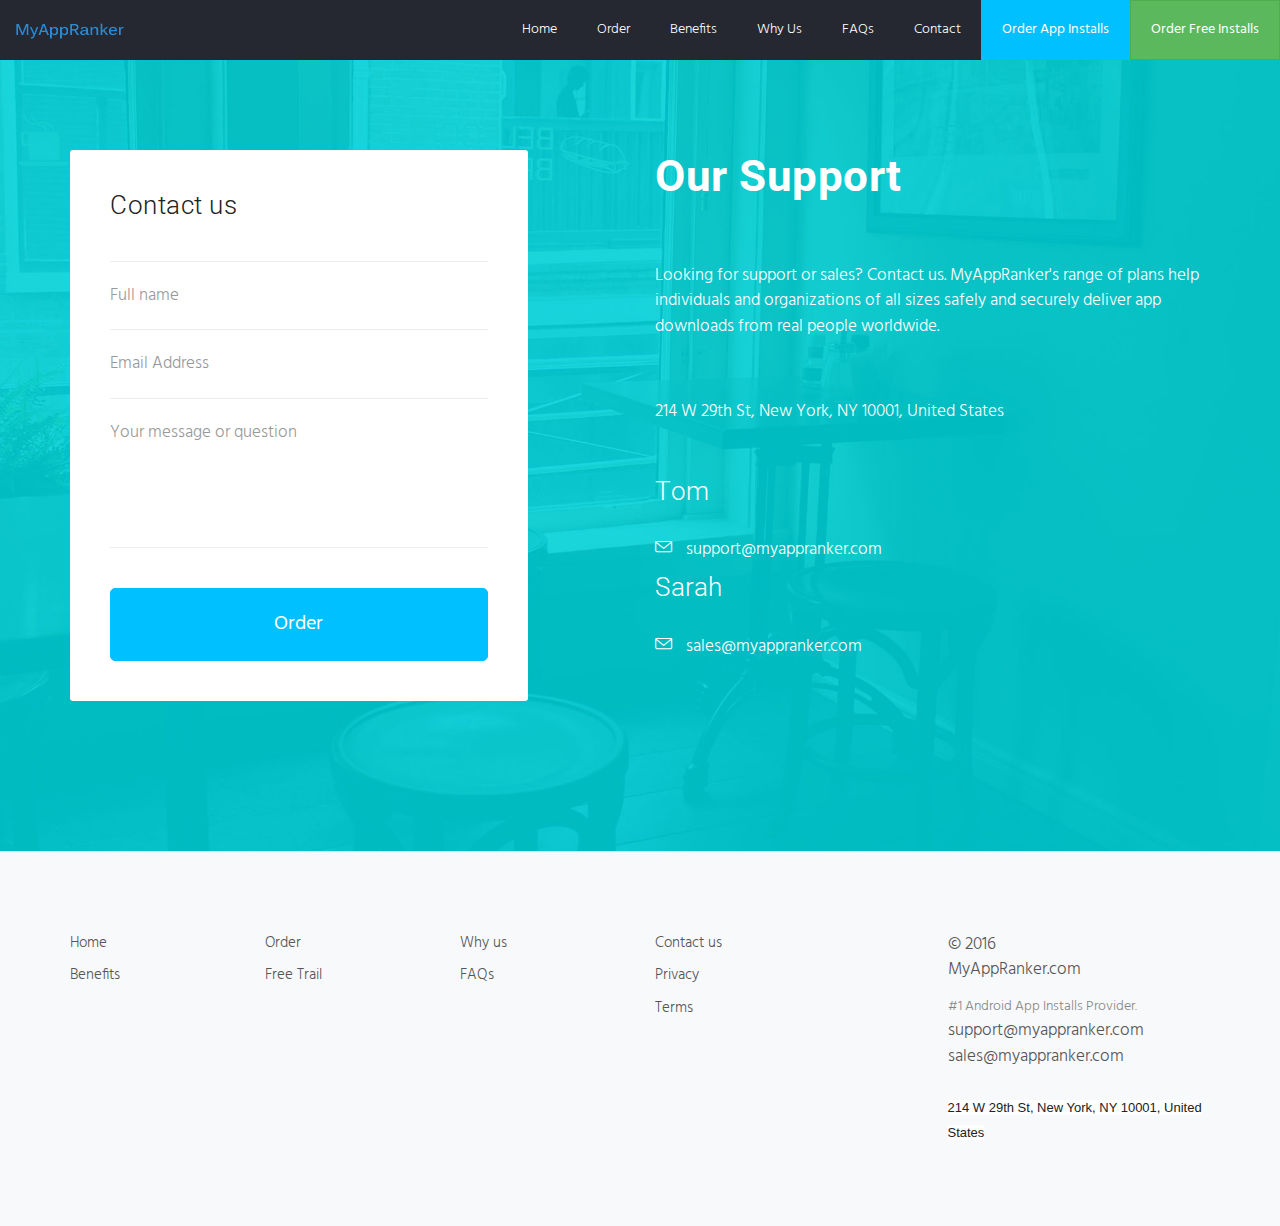
==== contact.html @ 6294f287 "added faq contact and order pages" ====
<!DOCTYPE html>
<html>
<head>
    <meta charset="utf-8">
    <meta name="viewport" content="width=device-width, initial-scale=1.0">
    <title>MyAppRanker.com - Android App promotion packages - Buy App Installs &Aacute; Download Packages</title>

    <!--pageMeta-->

    <!-- Loading Bootstrap -->
    <link href="css/bootstrap.css" rel="stylesheet">

    <!-- Loading Elements Styles -->
    <link href="css/style.css" rel="stylesheet">

    <!-- Loading Magnific-Popup Styles -->
    <link href="css/magnific-popup.css" rel="stylesheet">

    <!-- Loading Font Styles -->
    <link href="css/iconfont-style.css" rel="stylesheet">

    <!-- Favicons -->
    <link rel="icon" href="images/favicons/favicon.png">
    <link rel="apple-touch-icon" href="images/favicons/apple-touch-icon.png">
    <link rel="apple-touch-icon" sizes="72x72" href="images/favicons/apple-touch-icon-72x72.png">
    <link rel="apple-touch-icon" sizes="114x114" href="images/favicons/apple-touch-icon-114x114.png">

    <!-- HTML5 shim, for IE6-8 support of HTML5 elements. All other JS at the end of file. -->
    <!--[if lt IE 9]>
    <script src="scripts/html5shiv.js"></script>
    <script src="scripts/respond.min.js"></script>
    <![endif]-->

    <!--headerIncludes-->

    <script src="//load.sumome.com/" data-sumo-site-id="9a9c59e6715606b55d7b270d5c89046cc5492e8800407c61f1c1ae0879390b8b" async="async"></script>
</head>
<body data-spy="scroll" data-target=".navMenuCollapse">
<div id="wrap">

    <!-- NAVIGATION LOGIN -->
    <nav class="navbar bg-color1 dark-bg navbar-fixed-top">
        <div class="container-fluid"> <a class="navbar-brand goto" href="#intro-2"><img src="./images/logo.png" height="25" alt="Your logo"></a>
            <button class="round-toggle navbar-toggle menu-collapse-btn collapsed" data-toggle="collapse" data-target=".navMenuCollapse"> <span class="icon-bar"></span> <span class="icon-bar"></span> <span class="icon-bar"></span> </button>
            <div class="collapse navbar-collapse navMenuCollapse">
                <div class="login-panel"><a class="btn btn-primary" href="#order">Order App Installs</a><a class="btn btn-success" href="javascript:void( window.open( 'https://form.jotform.me/62261305964455', 'blank', 'scrollbars=yes, toolbar=no, width=700, height=500' ) )">Order Free Installs</a></div>
                <ul class="nav">
                    <li><a href="http://myappranker.com/#home">Home</a></li>
                    <li><a href="http://myappranker.com/order.html">Order</a></li>
                    <li><a href="http://myappranker.com/#benefits">Benefits</a></li>
                    <li><a href="http://myappranker.com/#whyus">Why Us</a></li>
                    <li><a href="http://myappranker.com/faq.html">FAQs</a></li>
                    <li><a href="http://myappranker.com/contact.html">Contact</a></li>

                </ul>
            </div>
        </div>
    </nav>

    <!-- CONTENT CENTER BLOCK -->

    <!-- CONTACT HALF TEAM BLOCK -->
    <section id="contact" class="bg-color2 cover-bg" style="background-image:url(images/bg28.jpg)">
        <div class="container">
            <div class="row">
                <div class="col-md-5">
                    <div class="form-container">
                        <h3 class="title">Contact us</h3>
                        <form action="scripts/contact.php" role="form" id="contact_form" novalidate>
                            <div class="form-group">
                                <input type="text" class="form-control" id="contact_name" placeholder="Full name" name="name">
                            </div>
                            <div class="form-group">
                                <input type="email" class="form-control" id="contact_email" placeholder="Email Address" name="email">
                            </div>
                            <div class="form-group">
                                <textarea class="form-control" rows="4" placeholder="Your message or question" id="contact_message" name="message"></textarea>
                            </div>
                            <button type="submit" id="contact_submit" data-loading-text="•••" class="btn btn-lg btn-block btn-primary">Order</button>
                        </form>
                    </div>
                </div>
                <div class="col-md-6 col-md-offset-1 dark-bg">
                    <h2 class="title"><strong>Our Support</strong></h2>
                    <p class="sep-bottom editContent">Looking for support or
                        sales? Contact us. MyAppRanker's range of plans help
                        individuals and organizations of all sizes safely and
                        securely deliver app downloads from real people
                        worldwide.</p>
						 <span class="editContent">
					  214 W 29th St, New York, NY 10001, United States</span> <br>
                    <br> <br>
                    <!-- <div class="row sep-half-bottom">
                        <div class="col-sm-3">
                            <img src="images/photo-team-1.jpg" class="screen" alt="Team 3">
                        </div>
                        <div class="col-sm-9 editContent"> -->
                    <h3 class="title">Tom</h3>
                    <p><i class="icon icon-envelope"></i> support@myappranker.com</p>
                    <!-- </div>
                </div>
                <div class="row">
                    <div class="col-sm-3" style="left: 0px; top: 0px">
                        <img src="images/photo-team-2.jpg" class="screen" alt="Team 3"><br> &nbsp;</div> -->
                    <!-- <div class="col-sm-9 editContent"> -->
                    <h3 class="title">Sarah</h3>
                    <p><i class="icon icon-envelope"></i>
                        sales@myappranker.com</p>
                    <!-- </div> -->
                    <!-- </div> -->
                </div>
            </div>
        </div>
    </section>
    <!-- FOOTER LIST 2 -->
    <footer id="footer-list-2" class="bg-color3">
        <div class="container">
            <div class="row">
                <div class="col-md-8">
                    <div class="row">
                        <div class="col-md-3">
                            <ul class="links-list">
                                <li><a href="http://myappranker.com/#home">Home</a></li>
                                <li><a href="http://myappranker.com/#benefits">Benefits</a></li>

                            </ul>
                        </div>
                        <div class="col-md-3">
                            <ul class="links-list">
                                <li><a href="http://myappranker.com/order.html">Order</a></li>
                                <li><a href="javascript:void( window.open( 'https://form.jotform.me/62261305964455', 'blank', 'scrollbars=yes, toolbar=no, width=700, height=500' ) ) " target="_blank">Free Trail</a></li>
                            </ul>
                        </div>
                        <div class="col-md-3">
                            <ul class="links-list">

                                <li><a href="http://myappranker.com/#why">Why us</a></li>
                                <li><a href="http://myappranker.com/faq.html">FAQs</a></li>

                            </ul>
                        </div>
                        <div class="col-md-3">
                            <ul class="links-list">
                                <li><a href="http://myappranker.com/contact.html">Contact us</a></li>
                                <li><a href="http://www.myappranker.com/privacy.html">Privacy</a></li>
                                <li><a href="http://www.myappranker.com/terms.html">Terms</a></li>                               </ul>
                        </div>
                    </div>
                </div>
                <div class="col-md-3 col-md-offset-1 ">
                    <p class="editContent sep-half-bottom">&copy; 2016<br>MyAppRanker<a href="http://myappranker.com/" target="_blank">.com</a></p>
                    <small class="desc-text">#1 Android App Installs Provider.</small>
                    <br>s<a href="mailto:Support@myappranker.com">upport@myappranker.com</a><br>
                    <a href="mailto:sales@myappranker.com">sales@myappranker.com</a><br>
                    <br>
					  <span style="color: rgb(34, 34, 34); font-family: arial, sans-serif; font-size: 13px; font-style: normal; font-variant: normal; font-weight: normal; letter-spacing: normal; line-height: 16.12px; orphans: auto; text-align: left; text-indent: 0px; text-transform: none; white-space: normal; widows: 1; word-spacing: 0px; -webkit-text-stroke-width: 0px; display: inline !important; float: none; background-color: rgb(255, 255, 255);">
					  214 W 29th St, New York, NY 10001, United States</span></div>
            </div>
        </div>
    </footer>

    <!-- MODALS BEGIN-->
    <div class="modal fade" id="modalMessage" tabindex="-1" role="dialog" aria-hidden="true">
        <div class="modal-dialog">
            <div class="modal-content">
                <button type="button" class="close" data-dismiss="modal" aria-hidden="true">Ã—</button>
                <h3 class="modal-title">&nbsp;</h3>
            </div>
        </div>
    </div>
    <!-- MODALS END-->

    <!-- JavaScript -->
    <script src="scripts/jquery-1.11.2.min.js"></script>
    <script src="scripts/bootstrap.min.js"></script>
    <script src="scripts/jquery.validate.min.js"></script>
    <script src="scripts/smoothscroll.js"></script>
    <script src="scripts/jquery.smooth-scroll.min.js"></script>
    <script src="scripts/placeholders.jquery.min.js"></script>
    <script src="scripts/jquery.magnific-popup.min.js"></script>
    <script src="scripts/jquery.counterup.min.js"></script>
    <script src="scripts/waypoints.min.js"></script>
    <script src="scripts/video.js"></script>
    <script src="scripts/bigvideo.js"></script>
    <script src="scripts/custom.js"></script>

    <script>
        (function(i,s,o,g,r,a,m){i['GoogleAnalyticsObject']=r;i[r]=i[r]||function(){
                    (i[r].q=i[r].q||[]).push(arguments)},i[r].l=1*new Date();a=s.createElement(o),
                m=s.getElementsByTagName(o)[0];a.async=1;a.src=g;m.parentNode.insertBefore(a,m)
        })(window,document,'script','https://www.google-analytics.com/analytics.js','ga');

        ga('create', 'UA-82380058-1', 'auto');
        ga('send', 'pageview');

    </script>

</body>
</html>
---- css/style.css ----
@import url(http://fonts.googleapis.com/css?family=Hind:600,300);
@import url(http://fonts.googleapis.com/css?family=Roboto:500,100,300);

/*----------------------------------------------------------------------------------------
						FONT (OPEN SANS) IMPORT FROM GOOGLE FONTS 
-----------------------------------------------------------------------------------------*/
/*----------------------------------------------------------------------------------------
						COMMON STYLES
-----------------------------------------------------------------------------------------*/

body {
	font-family: 'Hind', sans-serif;
	font-size: 17px;
	font-weight: lighter;
	line-height: 1.5;
	color: #555;
	background: #fff;
}

#wrap {
	overflow: hidden;
}

section,
header {
	padding-top: 150px;
	padding-bottom: 150px;
	position: relative;
	overflow: hidden;
	z-index: 1;
	border-bottom: 1px solid #e8e8e8;
}

section.dark-bg,
header.dark-bg,
.no-sep{
	border-bottom: none;
}

.container,
.container-fluid {
	position: relative;
	z-index: 1;
}

a,
a:hover,
a:focus {
	color: inherit;
	text-decoration: none;
	outline: 0;
	-webkit-transition: all 0.25s ease-out;
	-moz-transition: all 0.25s ease-out;
	-ms-transition: all 0.25s ease-out;
	-o-transition: all 0.25s ease-out;
	transition: all 0.25s ease-out;
}

h1,
h2,
h3,
h4,
h5 {
	color: #222;
	line-height: 1.2;
	font-family: 'Roboto', sans-serif;
	font-weight: 100;
	letter-spacing: 0.5px;
}

h1 {
	font-size: 60px;
}

h2 {
	font-size: 44px;
	margin: 0 0 30px 0;
}

h3 {
	font-size: 26px;
	font-weight: 300;
}

h4 {
	font-size: 20px;
	font-weight: 300;
	margin: 10px 0 20px 0;
}

h5 {
	color: #00c0ff;
	font-size: 18px;
	font-weight: lighter;
	margin: 10px 0 20px 0;
}

.dark-bg h1,
.dark-bg h2,
.dark-bg h3,
.dark-bg h4 {
	color: #fff;
}

.dark-bg {
	color: #fff;
}

ul {
	margin: 0;
	padding: 0px;
	list-style: none;
}

blockquote {
	padding: 40px;
	display: block;
	position: relative;
	overflow: hidden;
	text-align: left;
	border-radius: 15px;
	border: 1px solid #e8e8e8;
}

blockquote small {
	text-align: inherit;
	padding: 30px 0 0 0;
	color: #aaa;
}

code {
	padding: 20px 20px 20px 80px;
	display: block;
	position: relative;
	text-align: left;
	border-radius: 15px;
	border: 1px solid #e8e8e8;
	color: #03C;
	background: none;
	overflow: auto;
}

code:before {
	content: '</>';
	font-size: 16px;
	font-weight: bold;
	padding-top: 20px;
	display: block;
	position: absolute;
	width: 60px;
	left: 0px;
	top: 0;
	bottom: 0;
	text-align: center;
	color: #ccc;
	background: #f8f8f8;
}

hr {
	margin-top: 40px;
	margin-bottom: 40px;
}

.table > thead > tr > th,
.table > tbody > tr > th,
.table > tfoot > tr > th,
.table > thead > tr > td,
.table > tbody > tr > td,
.table > tfoot > tr > td {
	padding: 20px;
	border-top: 1px solid rgba(0,0,0,0.05);
}

.dark-bg .table > thead > tr > th,
.dark-bg .table > tbody > tr > th,
.dark-bg .table > tfoot > tr > th,
.dark-bg .table > thead > tr > td,
.dark-bg .table > tbody > tr > td,
.dark-bg .table > tfoot > tr > td {
	padding: 20px;
	border-top: 1px solid rgba(255,255,255,0.1);
}

.table-hover > tbody > tr:hover {
	background-color: rgba(0,0,0,0.025);
}

.dark-bg .table-hover > tbody > tr:hover {
	background-color: rgba(0,0,0,0.2);
}

::selection {
	background: #00c0ff;
	color: #fff;
}
::-moz-selection {
 background: #00c0ff;
 color: #fff;
}

.zero-bottom {
	padding-bottom: 0;
}

.desc-text {
	opacity: 0.7;
}

.sep-bottom {
	margin-bottom: 60px;
}

.double-padding {
	padding-top: 250px;
	padding-bottom: 250px;
}
@media (max-width: 992px) {

body {
	text-align: center;
}

section,
 header,
 .double-padding {
	padding-top: 80px;
	padding-bottom: 80px;
}

.text-left,
 .text-right {
	text-align: center;
}

h1 {
	font-size: 40px;
}

h2 {
	font-size: 30px;
}

h3 {
	font-size: 24px;
}

h4 {
	font-size: 18px;
}

.row [class^=col-] {
	padding-bottom: 40px;
}

.row.no-dev [class^=col-],
 .row [class^=col-sm-] {
	padding-bottom: 0px;
}

.row [class^=col-]:last-child {
	padding-bottom: 0;
}
}
@media (max-width: 767px) {

.row [class^=col-sm-] {
	padding-bottom: 40px;
}
}

/*----------------------------------------------------------------------------------------
						FORM STYLES
-----------------------------------------------------------------------------------------*/

.form-group {
	margin: 0;
}

.form-control {
	padding: 20px 25px;
	line-height: 1.6;
	font-size: inherit;
	height: auto;
}

.form-group .btn {
	border-radius: 0;
	font-size: inherit;
	padding: 20px;
}

.form-group input,
.input-group input,
.form-group textarea,
button {
	color: #222;
	box-shadow: none;
	-webkit-box-shadow: none;
	-webkit-appearance: none;
	border: 0;
	border-radius: 0;
}

.input-group input:focus,
.form-group input:focus,
.form-group textarea:focus,
.input-group button:focus {
	box-shadow: none;
	transition: none;
	border: 0;
	outline: 0;
}

.placeholdersjs {
	color: #aaa !important;
}

/*----------------------------------------------------------------------------------------
						CONTACT FORM STYLE
----------------------------------------------------------------------------------------*/

.form-container {
	background: #fff;
	padding: 40px;
	border-radius: 3px;
}

.dark-bg .form-container {
	background: #252830;
}

.form-container form {
	margin: 0 0 40px 0;
}

.form-container .title,
.form-container p,
.form-container small {
	margin: 0 0 40px 0;
}

.form-container *:last-child {
	margin-bottom: 0;
}

#contact_form {
	border-top: 1px solid rgba(0, 0, 0, 0.07);
}

#modalContact .modal-title {
	margin: 0 0 40px 0;
}

#contact_form .form-group {
	margin: 0;
}

#contact_form .form-control {
	border-bottom: 1px solid rgba(0, 0, 0, 0.07);
	padding-left: 0;
	width: 100%;
	background: none;
	color: inherit;
}

textarea.form-control {
	resize: none;
}

#contact_form button {
	margin-top: 40px;
}

#contact_form label {
	display: block;
	font-size: 14px;
	font-weight: normal;
	position: relative;
	margin: 0;
}

#contact_form label.error {
	background: #e44646;
	color: #fff;
	padding: 5px 10px;
}

#contact_form label.valid {
	display: none !important;
}

.dark-bg #contact_form,
.dark-bg #contact_form .form-control {
	border-color: rgba(255, 255, 255, 0.2);
}

.data-list li {
	padding-left: 45px;
	padding-bottom: 30px;
	position: relative;
}

.data-list .icon {
	position: absolute;
	top: 0;
	left: 0;
	font-size: 130%;
	opacity: 0.4;
}
@media (max-width: 992px) {

.data-list li {
	padding-left: 0;
}

.data-list .icon {
	position: relative;
	display: block;
	top: auto;
	left: auto;
	padding-bottom: 10px;
	margin: 0;
}
}

/*----------------------------------------------------------------------------------------
						BUTTONS STYLES
-----------------------------------------------------------------------------------------*/

.btn:focus,
.btn:active:focus,
.btn.active:focus {
	outline: 0px auto -webkit-focus-ring-color;
}

.input-group-btn:last-child > .btn,
.input-group-btn:last-child > .btn-group {
	margin-left: 0;
}

.btn {
	font-size: inherit;
	-webkit-transition: all 0.25s ease-in;
	-moz-transition: all 0.25s ease-in;
	-ms-transition: all 0.25s ease-in;
	-o-transition: all 0.25s ease-in;
	transition: all 0.25s ease-in;
}

.btn-lg,
.btn-group-lg > .btn {
	padding: 22px 35px;
	font-size: inherit;
	font-size: 20px;
	border-radius: 5px;
}

.btn-primary {
	background: #00c0ff;
	border-color: #00c0ff;
}

.btn-primary:hover,
.btn-primary:focus,
.btn-primary:active {
	background: #009acc;
	border-color: #009acc;
}

.btn-primary-white {
	background: #fff;
	border-color: #fff;
	color: #00c0ff;
}

.btn-primary-white:hover,
.btn-primary-white:focus,
.btn-primary-white:active {
	background: #fff;
	border-color: #fff;
	color: #00c0ff;
}

.btn-default {
	border: 1px solid #00c0ff;
	color: #00c0ff;
	background: none;
}

.btn-default:hover,
.btn-default:focus,
.btn-default:active {
	border: 1px solid #009acc;
	color: #009acc;
	background: none;
}

.btn-default-white,
.btn-default-white:hover,
.btn-default-white:focus,
.btn-default-white:active {
	border: 1px solid #fff;
	color: #fff;
	background: none;
}

.download-btn,
.download-btn:hover,
.download-btn:active,
.download-btn:visited {
	display: inline-block;
	position: relative;
	border-radius: 5px;
	background: #000;
	color: #fff;
	overflow: hidden;
	text-align: left;
	padding: 15px 25px 12px 75px;
	font-size: 13px;
	line-height: 1.1;
	vertical-align: middle;
}

.download-btn b {
	display: block;
	padding-top: 4px;
	font-size: 25px;
	font-weight: lighter;
	white-space: nowrap;
}

.download-btn .icon {
	font-size: 40px;
	position: absolute;
	top: 15px;
	left: 20px;
}

a.read-more {
	display: inline-block;
	padding: 0px 5px;
	margin: 0 0 -4px 5px;
	font-size: 16px;
	font-weight: bold;
	line-height: 1;
	border-radius: 2px;
	letter-spacing: 3px;
}

a.read-more:hover {
	color: #00c0ff;
}

.btn,
.download-btn {
	margin-bottom: 2px;
	margin-top: 2px;
}

/*----------------------------------------------------------------------------------------
						BACKGROUND TYPE STYLES
-----------------------------------------------------------------------------------------*/

.bg-color1 {
	background-color: #252830;
}

.bg-color2 {
	background-color: #00c0ff;
}

.bg-color3 {
	background-color: #f8f9fb;
}

.cover-bg,
.fixed-bg,
.pattern-bg,
.contain-bg {
	background-repeat: no-repeat;
	background-position: center;
	background-size: cover;
}

.contain-bg {
	background-size: contain;
	background-position: center bottom;
}

.fixed-bg {
	background-attachment: fixed;
}

.pattern-bg {
	background-repeat: repeat;
	background-size: auto;
}

.video-bg {
	position: absolute;
	top: 0;
	left: 0;
	height: 100%;
	width: 100%;
	text-align: left;
	opacity: 0.5;
	z-index: 0;
}
@media only screen and (-webkit-min-device-pixel-ratio: 2) and (max-device-width: 1024px) {

.fixed-bg {
	background-attachment: scroll;
}
}

/*----------------------------------------------------------------------------------------
						TITLE STYLES
-----------------------------------------------------------------------------------------*/

.title {
	margin: 0 0 60px 0;
}


h3.title,
h4.title {
	margin: 0 0 30px 0;
}

h1.sub-title,
h2.sub-title,
h3.sub-title,
h4.sub-title {
	color: #00c0ff;
	margin: 0 0 60px 0;
}

.bg-color2 .sub-title{
	color:#fff;
}

.big-title,
.giant-title {
	font-size: 70px;
	font-weight: 100;
	text-transform: uppercase;
	margin-bottom: 70px;
}

.giant-title {
	font-size: 110px;
}

.big-title.zero-bottom,
.giant-title.zero-bottom {
	margin-bottom: 0;
}

.icon {
	margin-right: 10px;
}

.btn .icon {
	vertical-align:middle;
}

.right-icon {
	margin-left: 10px;
	margin-right: 0;
}

.big-icon {
	display: inline-block;
	font-size: 64px;
}

.center-icon {
	margin-right: auto;
	margin-left: auto;
}

.big-right-icon {
	font-size: 64px;
	margin-left: 10px;
	margin-right: 0;
}
@media (max-width: 767px) {

.big-title,
 .giant-title {
	font-size: 40px;
}
}

/*----------------------------------------------------------------------------------------
						TOGGLES STYLES
-----------------------------------------------------------------------------------------*/

.panel {
	border: 1px solid rgba(0,0,0,0.1);
	box-shadow: none;
	-webkit-box-shadow: none;
	border-radius: 0;
	background-color: #fff;
}

a.panel-heading {
	display: block;
	position: relative;
	border-bottom: 1px solid rgba(0,0,0,0.1);
	font-weight: bold;
	padding: 20px 60px 20px 25px;
	color: #00c0ff;
	text-align: left;
}

a.panel-heading:after {
	content: "";
	display: block;
	position: absolute;
	top: 31px;
	right: 25px;
	height: 10px;
	width: 10px;
	border-left: 1px solid rgba(0,0,0,0.2);
	border-top: 1px solid rgba(0,0,0,0.2);
	transform: rotate(45deg);
	-webkit-transform: rotate(45deg);
	-moz-transform: rotate(45deg);
	-ms-transform: rotate(45deg);
	-o-transform: rotate(45deg);
}

a.panel-heading.collapsed:after {
	top: 25px;
	border: none;
	border-right: 1px solid rgba(0,0,0,0.2);
	border-bottom: 1px solid rgba(0,0,0,0.2);
}

.panel-body {
	padding: 40px;
}

.dark-bg .panel {
	background-color: #202229;
}

.dark-bg a.panel-heading:after {
	border-color: rgba(255,255,255,0.2);
}

/*----------------------------------------------------------------------------------------
						TABS STYLES
-----------------------------------------------------------------------------------------*/

.nav-tabs li a {
	padding: 20px 25px;
	font-weight: bold;
}

.nav-tabs li.active a,
.nav-tabs li.active a:hover,
.nav-tabs li.active a:focus {
	color: #00c0ff;
}

.nav-tabs li a:hover {
	background: none;
}

.tab-content {
	padding: 35px 25px;
	border: 1px solid #ddd;
	border-top: none;
	border-radius: 0 0 4px 4px;
}
@media (max-width: 767px) {

.nav-tabs > li {
	float: none;
}

.nav-tabs > li a {
	display: block;
	border-top: 1px solid #ddd;
	border-right: 1px solid #ddd;
	border-left: 1px solid #ddd;
	border-radius: 0;
	margin: 0;
}

.nav-tabs li:first-child a {
	border-radius: 4px 4px 0 0;
}

.nav-tabs > li a:hover,
 .nav-tabs > li.active > a,
 .nav-tabs > li.active > a:hover,
 .nav-tabs > li.active > a:focus {
	border-color: #ddd;
}
}

/*----------------------------------------------------------------------------------------
						PRELOADER STYLES
----------------------------------------------------------------------------------------*/

#preloader {
	background: #fff;
	top: 0;
	right: 0;
	bottom: 0;
	width: 100%;
	height: 100%;
	left: 0;
	position: fixed;
	z-index: 9999;
}

#preloader .loading-data {
	position: absolute;
	top: 50%;
	left: 50%;
	width: 36px;
	height: 36px;
	margin: -18px 0 0 -18px;
	text-align: center;
	border-radius: 50%;
	border: 2px solid #00c0ff;
	border-top-color: rgba(0,192,255,0);
	-webkit-animation: loader-animation 0.8s infinite linear;
	animation: loader-animation 1s infinite linear;
	-webkit-animation-fill-mode: both;
	animation-fill-mode: both;
}
@-webkit-keyframes 
loader-animation {
 from {
 transform: rotate(0deg);
 -webkit-transform: rotate(0deg);
}

to {
	transform: rotate(360deg);
	-webkit-transform: rotate(360deg);
}
}
@keyframes 
loader-animation {
 from {
 transform: rotate(0deg);
 -webkit-transform: rotate(0deg);
}

to {
	transform: rotate(360deg);
	-webkit-transform: rotate(360deg);
}
}

/*----------------------------------------------------------------------------------------
						MODAL POPUP STYLES
----------------------------------------------------------------------------------------*/

.modal {
	overflow-y: auto;
	text-align: center;
}

.modal-content {
	padding: 100px 20px;
	box-shadow: none;
	-webkit-box-shadow: none;
	border-radius: 4px;
	border: 0;
}

.modal-title {
	margin: 0;
}

.modal-title .icon {
	font-size: 48px;
	line-height: 48px;
	display: block;
	margin: 0 0 40px 0;
	color: #00c0ff;
}

.modal-title .icon.icon-ban {
	color: #e44646;
}

.modal-open {
	overflow: auto;
}

.modal-content .close {
	position: absolute;
	top: 10px;
	right: 15px;
}

.close {
	font-family: inherit;
	font-size: 32px;
	font-weight: 100;
	text-shadow: none;
}

.close:focus {
	outline: 0px auto -webkit-focus-ring-color;
}

#modalVideo .modal-content .close {
	position: relative;
	display: block;
	float: none;
	right: auto;
	top: auto;
	margin: -5px auto 5px auto;
}

#modalVideo .container {
	margin-top: 50px;
}

#modalVideo .modal-content {
	padding: 10px;
}
@media (max-width: 767px) {

#modalVideo .container {
	margin-top: 20px;
}
}

/*----------------------------------------------------------------------------------------
						CAROUSEL SLIDER STYLES
----------------------------------------------------------------------------------------*/

.carousel {
	position: static;
	padding-bottom: 50px;
}

.carousel-indicators {
	font-size: 0;
	line-height: 0;
}

.carousel-indicators li,
.carousel-indicators .active {
	display: inline-block;
	width: 60px;
	height: 2px;
	margin: 0;
	text-indent: -999px;
	border: none;
	border-radius: 0px;
	cursor: pointer;
	background-color: #000;
	opacity: 0.15;
}

.carousel-indicators .active {
	background-color: #00c0ff;
	opacity: 1;
}

.carousel-control {
	position: absolute;
	top: auto;
	left: 0;
	bottom: 0;
	height: 50px;
	width: 50%;
	opacity: 0.25;
	filter: alpha(opacity=25);
}

.carousel-control.left,
.carousel-control.right {
	background: rgba(0,0,0,0.05);
}

.dark-bg .carousel-control.left,
.dark-bg .carousel-control.right {
	background: rgba(0,0,0,0.5);
}

.carousel-control .arrow {
	display: block;
	position: absolute;
	top: 50%;
	margin-top: -10px;
	height: 20px;
	width: 20px;
	background: none;
	border-top: 1px solid #444;
	border-right: 1px solid #444;
}

.dark-bg .carousel-control .arrow {
	border-top: 1px solid #FFF;
	border-right: 1px solid #FFF;
}

.carousel-control.left .arrow {
	transform: rotate(-135deg);
	-webkit-transform: rotate(-135deg);
	left: 50%;
}

.carousel-control.right .arrow {
	transform: rotate(45deg);
	-webkit-transform: rotate(45deg);
	right: 50%;
}

/*----------------------------------------------------------------------------------------
						ITEM LIST STYLES
----------------------------------------------------------------------------------------*/

.item-list-right li,
.item-list-left li {
	position: relative;
}

.item-list-right li {
	padding: 0 75px 60px 45px;
	text-align: right;
}

.item-list-left li {
	padding: 0 45px 60px 75px;
	text-align: left;
}

.item-list-center li {
	padding: 0 40px 60px 40px;
	text-align: center;
}

.item-list-small li {
	padding-bottom: 30px;
}

.item-list-right li .icon,
.item-list-left li .icon {
	font-size: 48px;
	position: absolute;
	display: inline-block;
	top: 0;
	color: #00c0ff;
}

.item-list-right li .img-icon,
.item-list-left li .img-icon {
	position: absolute;
	display: inline-block;
	top: 0;
	max-width: 50px;
	height: auto;
}

.item-list-right li .num-icon,
.item-list-left li .num-icon {
	font-size: 22px;
	font-style: normal;
	position: absolute;
	display: inline-block;
	height: 50px;
	width: 50px;
	border: 1px solid #00c0ff;
	border-radius: 50%;
	overflow: hidden;
	text-align: center;
	line-height: 50px;
	top: 0;
	color: #00c0ff;
}

.item-list-right li .icon,
.item-list-right li .img-icon,
.item-list-right li .num-icon {
	right: 0;
}

.item-list-left li .icon,
.item-list-left li .img-icon,
.item-list-left li .num-icon {
	left: 0;
}

.item-list-center li .icon,
.item-list-center li img {
	display: inline-block;
	font-size: 64px;
	color: #00c0ff;
	margin: 0 0 20px 0;
}

.item-list-right h3,
.item-list-left h3,
.item-list-center h3 {
	margin: 0 0 25px 0;
}

.item-list-right h4,
.item-list-left h4,
.item-list-center h4 {
	margin: 0 0 15px 0;
}

.item-list-right.item-list-big li {
	padding: 0 80px 100px 30px;
}

.item-list-left.item-list-big li {
	padding: 0 30px 60px 100px;
}

.item-list-big li .icon {
	font-size: 32px;
}

.item-list-right li:last-child,
.item-list-left li:last-child,
.item-list-center li:last-child {
	padding-bottom: 0 !important;
}

.dark-bg .item-list-right p,
.dark-bg .item-list-left p,
.dark-bg .item-list-center p {
	opacity: 0.8;
}
@media (max-width: 992px) {

.item-list-right h3,
 .item-list-left h3 {
	margin: 0 0 10px 0;
}

.item-list-left li .icon,
 .item-list-right li .icon,
 .item-list-left li .img-icon,
 .item-list-right li .img-icon,
 .item-list-left li .num-icon,
 .item-list-right li .num-icon {
	position: relative;
	margin: 0 0 20px 0;
}

.item-list-left li .img-icon,
 .item-list-right li .img-icon {
	max-width: 50%;
}

.item-list-left li,
 .item-list-right li {
	padding: 0 20px 40px 20px;
	text-align: center;
}
}

/*----------------------------------------------------------------------------------------
						SCREENS STYLES
----------------------------------------------------------------------------------------*/

.screen {
	max-width: 100%;
	height: auto;
}

.container-half {
	position: absolute;
	width: 50%;
	top: 0;
	bottom: 0;
}

.container-half-right {
	right: 0;
}

.container-half-left {
	left: 0;
}

img.full-height {
	height: 100%;
	width: auto;
}

img.full-width {
	width: 100%;
	height: auto;
}
 @media (max-width: 992px) {

.container-half-right,
 .container-half-left {
	display: none;
}
}

/*----------------------------------------------------------------------------------------
						MAIN NAVIGATION STYLES
----------------------------------------------------------------------------------------*/

nav.navbar {
	border-radius: 0;
	border: none;
	margin: 0;
	box-shadow: 0px 0px 1px rgba(0,0,0,0.4);
	-webkit-box-shadow: 0px 0px 1px rgba(0,0,0,0.4);
	z-index: 2;
	-webkit-transition: all 0.5s ease-in-out;
	-moz-transition: all 0.5s ease-in-out;
	-ms-transition: all 0.5s ease-in-out;
	-o-transition: all 0.5s ease-in-out;
	transition: all 0.5s ease-in-out;
}

nav.navbar.dark-bg{
	box-shadow: none;
	-webkit-box-shadow: none;
}

.navbar-fixed-top{
	height: 60px;
}

.navbar-collapse {
	padding: 0;
}

nav.navbar-slide {
	top: -60px;
}

nav.navbar-slide.show-menu {
	top: 0;
}

@media (min-width: 992px) {
nav.navbar-slide.navbar-transparent:not(.show-menu) {
	box-shadow: none;
	-webkit-box-shadow: none;
	top: 0px;
	background-color: transparent !important;
	padding:15px 15px 0 15px;
	height:75px;
}
}

.navbar .nav,
.navbar .soc-list {
	list-style: none;
	float: right;
	z-index: 5;
	margin: 0;
}

.navbar.navbar-center .navbar-brand,
.navbar.navbar-center .nav,
.navbar.navbar-center .nav li {
	float: none;
	display: inline-block;
}

.navbar .soc-list li {
	margin: 0;
}

.navbar .soc-list .icon {
	line-height: 60px;
}

.navbar .nav li {
	float: left;
	padding: 5px;
}

.navbar .nav li a {
	display: block;
	font-size: 14px;
	height: 50px;
	line-height: 50px;
	padding: 0 15px;
	text-decoration: none;
	outline: none;
	background: inherit;
}

.navbar .nav li a:hover,
.navbar .nav li.active a {
	background: none;
	color: #00c0ff;
}

.navbar > .container .navbar-brand,
.navbar > .container-fluid .navbar-brand {
	height: 60px;
	line-height: 60px;
	margin: 0;
	padding: 0;
	letter-spacing: 2px;
	color: #00c0ff;
}

.navbar .login-panel {
	float: right;
	font-size: 0;
	margin-right:-15px;
}

.navbar .login-panel .btn {
	margin: 0;
	border-radius: 0;
	font-size: 14px;
	padding: 0 20px;
	line-height: 58px;
}

.navbar-brand img {
	display: inline-block;
	vertical-align: middle;
}

.navbar-toggle {
	float: right;
	height: 60px;
	margin: 0;
	padding: 0;
}

.navbar-center .navbar-toggle {
	width: 100%;
}

.navbar-toggle .icon-bar {
	background: #00c0ff;
	height: 2px;
	border-radius: 2px;
}

.navbar-toggle .icon-bar + .icon-bar {
	margin-top: 6px;
}

.navbar-toggle.round-toggle .icon-bar {
	height: 8px;
	width: 8px;
	border-radius: 50%;
	display: inline-block;
}

.navbar-toggle.round-toggle .icon-bar + .icon-bar {
	margin-top: 0;
	margin-left: 3px;
}

.navbar-fixed-top {
	border-width: 0;
}
@media (max-width: 992px) {

nav .container {
	width: 100%;
}

nav.navbar .container-fluid,
nav.navbar .container {
	background-color: inherit;
}

.navbar-collapse {
	margin: 60px 0 0 0;
}

.navbar .nav,
 .navbar .soc-list {
	float: none;
	text-align: center;
	padding: 15px 0;
}

.navbar .nav li,
 .navbar .login-panel {
	float: none;
	margin:0;
}

.navbar .login-panel .btn {
	display: block;
}

.navbar.navbar-center .nav {
	padding: 0;
}

.navbar.navbar-center .nav li {
	display: block;
}
}

/*----------------------------------------------------------------------------------------
						INTRO STYLES
----------------------------------------------------------------------------------------*/

.intro-block .logo {
	margin: 0 0 80px 0;
}

.intro-block .slogan {
	margin: 0 0 80px 0;
}

.dark-bg .slogan {
	text-shadow: 0px 1px 1px rgba(0,0,0,0.4);
	-webkit-text-shadow: 0px 1px 1px rgba(0,0,0,0.4);
}

.intro-block .slogan p {
	margin: 50px 0 0 0;
	opacity: 0.7;
}

#big-video-wrap video,
.vjs-control-bar {
	display: none;
}

.intro-blog-block {
	padding: 150px 0 100px 0;
}
 @media (max-width: 992px) {

.intro-block {
	text-align: center;
}

.intro-block .slogan {
	margin: 0 10px 50px 10px;
}
}

/*----------------------------------------------------------------------------------------
						TYPES BLOCK BEGIN
----------------------------------------------------------------------------------------*/
.types-block {
	padding:0;
}

.types-block .row > div{
	min-height:400px;
	position:relative;
}

.types-block .content{
	margin:0 80px 70px 80px;
	position:absolute;
	left:0;
	bottom:0;
}
.types-block .content p{
	margin:0;
}
@media (max-width: 992px) {
	.types-block .row > div{
		min-height:0px;
		padding:100px 50px 50px 50px !important;
	}
	.types-block .content{
		position:relative;
		margin:0;
		left:auto;
		bottom:auto;
	}
}

/*----------------------------------------------------------------------------------------
						TEAM BLOCK BEGIN
----------------------------------------------------------------------------------------*/

.team-block img {
	margin: 0 auto 30px auto;
}

.team-block img:last-child {
	margin-bottom: 0;
}

.team-block .name {
	margin: 0 0 10px 0;
}

.team-block .occupation {
	margin: 0 0 20px 0;
	font-weight: 300;
	opacity: 0.4;
}

.team-block .soc-list {
	margin-top: 25px;
}
@media (min-width: 992px) {

.team-block [class^=col-] {
	padding-left: 40px;
	padding-right: 40px;
}
}

/*----------------------------------------------------------------------------------------
						FACTS BLOCK STYLES
----------------------------------------------------------------------------------------*/

.facts-block .icon {
	display: block;
	font-size: 64px;
	padding-bottom: 20px;
	opacity: 0.4;
}

.facts-block h3 {
	font-size: 80px;
	margin: 0 0 10px 0;
	line-height: 1;
}

.facts-block h4 {
	margin: 0;
}

/*----------------------------------------------------------------------------------------
						PORTFOLIO BLOCK STYLES
----------------------------------------------------------------------------------------*/

.portfolio-list {
	display: block;
	position: relative;
	margin-left: -15px;
	margin-right: -15px;
}

.portfolio-list:after {
	content: "";
	display: block;
	clear: both;
}

.portfolio-list li {
	display: block;
	position: relative;
	overflow: hidden;
	float: left;
	padding: 0;
}

.portfolio-list li a {
	display: block;
	position: relative;
	color: #fff;
	background: #252830;
}

.portfolio-list li a span {
	font-size: 20px;
	position: absolute;
	display: block;
	z-index: 2;
	top: 50%;
	margin-top: -10px;
	left: 5%;
	right: 5%;
	text-align: center;
	opacity: 0;
	transform: translateY(10px);
	-webkit-transform: translateY(10px);
}

.portfolio-list li a:hover span,
.portfolio-list li a:hover span {
	opacity: 1;
	transform: translateY(0);
	-webkit-transform: translateY(0);
}

.portfolio-list li img {
	width: 100%;
	height: auto;
}

.portfolio-list li:hover img {
	opacity: 0.25;
}

.portfolio-list li img,
.portfolio-list li a span {
	-webkit-transition: all 0.25s ease-in-out;
	-moz-transition: all 0.25s ease-in-out;
	-ms-transition: all 0.25s ease-in-out;
	-o-transition: all 0.25s ease-in-out;
	transition: all 0.25s ease-in-out;
}

.portfolio-list li {
	width: 25%;
}

.container .portfolio-list li {
	width: 33.33%;
	padding: 10px;
}
.container .portfolio-4col li {
	width: 25%;
}
@media (max-width: 1400px) {

.portfolio-list li {
	width: 33.33%;
}
}
@media (max-width: 900px) {

.portfolio-list li,
 .container .portfolio-list li {
	width: 50%;
}
}
@media (max-width: 500px) {

.portfolio-list li,
 .container .portfolio-list li {
	width: 100%;
}

.container .portfolio-list li {
	padding-top: 0;
}
}

/*----------------------------------------------------------------------------------------
						QUOTE BLOCK STYLES
----------------------------------------------------------------------------------------*/

.quote-block .quote {
	border: 1px solid rgba(0,0,0,0.1);
	padding: 30px;
	margin-bottom: 30px;
	background: #fff;
}

.dark-bg.quote-block .quote {
	border: 1px solid rgba(255,255,255,0.1);
	background: none;
}

.quote-block .quote small {
	display: block;
	margin-top: 30px;
	color: inherit;
	opacity: 0.5;
}

.quote-block .icon,
.quote-block .quote img {
	border-radius: 50%;
	font-size: 28px;
	display: inline-block;
	margin-bottom: 30px;
}
.quote-block span{
	display:block;
}

.quote-block .carousel .quote {
	margin-bottom: 0;
	background: none;
	padding-top: 0;
	padding-bottom: 0;
	border: 0;
}

.quote-block .carousel .quote h4 {
	line-height: 1.6;
	color: inherit;
	font-size: 28px;
}
 @media (min-width: 768px) {

.quote-block .carousel .container {
	width: 720px;
}
}
@media (min-width: 992px) {

.quote-block .carousel .container {
	width: 940px;
}
}
@media (min-width: 1200px) {

.quote-block .carousel .container {
	width: 1140px;
}
}
@media (max-width: 768px) {

.quote-block .carousel .quote h4 {
	font-size: 18px;
}
}

/*----------------------------------------------------------------------------------------
						CLIENTS BLOCK STYLES
----------------------------------------------------------------------------------------*/

.clients-block {
	padding: 100px 0;
}

/*----------------------------------------------------------------------------------------
						PRICING TABLES BLOCK STYLES
----------------------------------------------------------------------------------------*/

.pricing-table {
	position: relative;
	border: 1px solid rgba(0,0,0,0.1);
	text-align: center;
	background: #fff;
	-webkit-transition: all 0.25s ease-out;
	-moz-transition: all 0.25s ease-out;
	-ms-transition: all 0.25s ease-out;
	-o-transition: all 0.25s ease-out;
	transition: all 0.25s ease-out;
}

.pricing-table:hover {
	box-shadow: 0px 0px 20px rgba(0,0,0,0.05);
	-webkit-box-shadow: 0px 0px 20px rgba(0,0,0,0.05);
	-moz-box-shadow: 0px 0px 20px rgba(0,0,0,0.05);
	-ms-box-shadow: 0px 0px 20px rgba(0,0,0,0.05);
	-o-box-shadow: 0px 0px 20px rgba(0,0,0,0.05);
}

.pricing-table .stamp {
	position: absolute;
	right: -10px;
	top: 70px;
	overflow: hidden;
	background: #fff698;
	color: #cfb035;
	height: 90px;
	width: 90px;
	padding: 5px;
	border-radius: 50%;
	border: 2px solid #cfb035;
	font-weight: bold;
	line-height: 1;
	font-size: 14px;
	text-transform: uppercase;
}

.pricing-table .stamp .icon {
	display: block;
	font-size: 32px;
	margin: 5px 0;
}

.pricing-table h4 {
	display: block;
	padding: 40px 0;
	margin: 0;
	font-weight: bolder;
}

.pricing-table span {
	display: block;
	font-weight: bold;
	font-size: 50px;
	padding: 40px 0;
}

.pricing-table span.clean {
	padding-bottom: 0;
}

.pricing-table span small {
	opacity: 0.5;
	font-weight: normal;
	font-size: 14px;
}

.benefits-list {
	display: inline-block;
	margin: 50px 35px;
	text-align: left;
}

.pricing-table .btn {
	display: block;
	margin: 0 35px 35px 35px;
	padding: 12px;
}

.benefits-list li {
	padding: 6px 0;
}

.benefits-list li.not {
	opacity: 0.1;
}

.pricing-table p {
	margin: 50px 35px;
}

.dark-bg .pricing-table {
	border-color: transparent;
	background: rgba(0,0,0,0.25);
}

.dark-bg .pricing-table p {
	opacity: 0.7;
}

/*----------------------------------------------------------------------------------------
						SUBSCRIBE BLOCK STYLES
----------------------------------------------------------------------------------------*/

#subscribe_form {
	margin-bottom: 30px;
}

#subscribe_form .form-control,
#subscribe_form button {
	border-radius: 3px 0 0 3px;
	background: #fff;
	font-size: inherit;
	border-top: 1px solid #eee;
	border-left: 1px solid #eee;
	border-bottom: 1px solid #eee;
}

#subscribe_form button {
	height: 69px;
	font-size: 24px;
	line-height: 1;
	padding: 20px 25px;
	border-radius: 0 3px 3px 0;
	color: #00c0ff;
	border-right: 1px solid #eee;
	border-left: none;
	overflow: hidden;
}

label.error {
	margin: 20px 0 0 0;
	color: #C30;
}

/*----------------------------------------------------------------------------------------
						MAP BLOCK STYLES
----------------------------------------------------------------------------------------*/

#canvas-map {
	position: absolute;
	top: 0;
	left: 0;
	height: 100%;
	width: 100%;
}

.contact_list {
	margin-top: 200px;
	display: inline-block;
	padding: 40px;
	background: #fff;
	border-radius: 10px;
}

.contact_list li {
	padding-bottom: 10px;
}

.contact_list li:last-child {
	padding-bottom: 0;
}

/*----------------------------------------------------------------------------------------
						GOTO BLOCK STYLES
----------------------------------------------------------------------------------------*/

.goto-block {
	padding-top: 25px;
	padding-bottom: 25px;
}

a.top-arrow {
	display: inline-block;
	position: relative;
	height: 30px;
	width: 30px;
	border-left: 1px solid #222;
	border-top: 1px solid #222;
	transform: rotate(45deg);
	-webkit-transform: rotate(45deg);
	-moz-transform: rotate(45deg);
	-ms-transform: rotate(45deg);
	-o-transform: rotate(45deg);
	margin-bottom: -20px;
	opacity: 0.5;
}

a.top-arrow:hover {
	margin-bottom: -16px;
	opacity: 1;
}

.dark-bg a.top-arrow {
	border-color: #fff;
}

/*----------------------------------------------------------------------------------------
						SOCIAL ICONS STYLES
----------------------------------------------------------------------------------------*/

.soc-list li {
	display: inline-block;
	margin: 10px 0;
}

.soc-list .icon {
	display: inline-block;
	font-size: 25px;
	margin: 0 10px;
	-webkit-transition: all 0.2s ease-out;
	-moz-transition: all 0.2s ease-out;
	-ms-transition: all 0.2s ease-out;
	-o-transition: all 0.2s ease-out;
	transition: all 0.2s ease-out;
}

.icon-twitter,
.icon-twitter2 {
	color: #00aced;
}

.icon-facebook,
.icon-facebook2 {
	color: #3b5998;
}

.icon-dribbble,
.icon-dribbble2 {
	color: #ea4c89;
}

.icon-googleplus,
.icon-googleplus2 {
	color: #dd4b39;
}

.icon-linkedin,
.icon-linkedin2 {
	color: #007bb6;
}

.icon-instagram {
	color: #517fa4;
}

.icon-pinterest {
	color: #cb2027;
}

.icon-flickr {
	color: #ff0084;
}

.icon-behance {
	color: #1769ff;
}

.icon-star {
	color: #ffd200;
}


.dark-bg .soc-list .icon{
	color:#fff;
	opacity:0.5;
}
.dark-bg .soc-list .icon:hover{
	opacity:1;
}
/*----------------------------------------------------------------------------------------
										FOOTER STYLES
----------------------------------------------------------------------------------------*/

footer {
	padding-top: 80px;
	padding-bottom: 80px;
}

footer h4 {
	margin-top: 0;
}

footer .links-list li {
	font-size: 15px;
	padding-bottom: 10px;
}

footer img.logo {
	float: left;
	margin: 0 20px 0 0;
}
@media (max-width: 992px) {

footer {
	padding: 50px 0;
}

footer img.logo {
	display: none;
}
}

/*----------------------------------------------------------------------------------------
										BLOG - UPDATE V1.2
----------------------------------------------------------------------------------------*/
/*----------------------------------------------------------------------------------------
										 SIDEBAR
----------------------------------------------------------------------------------------*/

aside.blog-sidebar .search #search_form {
	border: 1px solid rgba(0,0,0,0.07);
	border-radius: 3px;
	overflow: hidden;
}

aside.blog-sidebar .search .form-control {
	padding-right: 0;
	background: none;
	color: inherit;
}

aside.blog-sidebar .search .btn {
	background: none;
	font-size: 20px;
	color: #aaa;
	padding-right: 15px;
}

aside.blog-sidebar .search .btn:hover {
	color: #00c0ff;
}

aside.blog-sidebar .widget {
	margin: 50px 0 0 0;
}

aside.blog-sidebar .widget:first-child {
	margin: 0;
}

aside.blog-sidebar .widget h3 {
	padding: 0 0 20px 0;
	margin: 0 0 20px 0;
	border-bottom: 1px solid rgba(0,0,0,0.07);
}

aside.blog-sidebar .category ul li {
	padding: 0;
}

aside.blog-sidebar .category ul a {
	text-decoration: none;
	display: block;
	padding: 0 0 15px 0;
}

aside.blog-sidebar .category ul a:hover {
	color: #00c0ff;
}

aside.blog-sidebar .recent-posts ul li {
	padding: 0px 0px 15px 0;
	margin: 0 0 15px 0;
	position: relative;
	border-bottom: 1px solid rgba(0,0,0,0.07);
}

aside.blog-sidebar .recent-posts ul li a {
	text-decoration: none;
}

aside.blog-sidebar .recent-posts .post-info > div {
	font-size: 14px;
	display: inline-block;
	padding-right: 15px;
	opacity: 0.4;
}

.dark-bg aside.blog-sidebar .search #search_form,
.dark-bg aside.blog-sidebar .widget h3,
.dark-bg aside.blog-sidebar .recent-posts ul li {
	border-color: rgba(255,255,255,0.1);
}
@media (max-width: 992px) {

aside.blog-sidebar {
	margin: 50px 0 0 0;
	text-align: center;
}
}

/*----------------------------------------------------------------------------------------
										 TAGS
----------------------------------------------------------------------------------------*/

.tags li {
	display: inline-block;
	padding: 0;
}

.tags li a {
	display: block;
	padding: 5px 10px;
	margin: 0 0 4px 0;
	text-decoration: none;
	font-size: 14px;
	color: inherit;
	border: 1px solid #ccc;
	opacity: 0.5;
}

.tags li a:hover,
.dark-bg .tags li a:hover {
	color: #00c0ff;
	border-color: #00c0ff;
	opacity: 1;
}

.dark-bg .tags li a {
	border-color: #fff;
}

/*----------------------------------------------------------------------------------------
										POST BOX
----------------------------------------------------------------------------------------*/

.post {
	border: 1px solid rgba(0,0,0,0.1);
	background-color: #fff;
}

.post .post-media {
	padding: 5px 5px 0 5px;
}

.post .post-content {
	padding: 50px;
}

.post .post-content .title {
	margin: 0 0 40px 0;
}

.post .post-desc {
	margin-bottom: 40px;
}

.post .post-info > div {
	display: inline-block;
	padding: 0 20px 0 0;
	opacity: 0.4;
}

.post .post-info div:last-child {
	padding: 0;
}

.post .post-content *:last-child {
	margin-bottom: 0;
}

.dark-bg .post {
	background-color: #202229;
}

/*----------------------------------------------------------------------------------------
										TIMELINE BLOCK
----------------------------------------------------------------------------------------*/

ul.time-line {
	position: relative;
}

ul.time-line:before {
	content: "";
	display: block;
	position: absolute;
	top: 20px;
	bottom: 0;
	width: 1px;
	left: 50%;
	background-color: #000;
	opacity: 0.1;
}

.dark-bg ul.time-line:before {
	opacity: 0.4;
}

ul.time-line>li {
	padding-bottom: 80px;
	position: relative;
}

ul.time-line>li:after {
	content: "";
	display: block;
	clear: both;
}

ul.time-line>li:before {
	content: "";
	display: block;
	position: absolute;
	z-index: 2;
	top: 20px;
	left: 50%;
	margin-left: -5px;
	height: 11px;
	width: 11px;
	background: #e8e8e8;
	border-radius: 50%;
	-webkit-transition: all 0.4s ease;
	-moz-transition: all 0.4s ease;
	-ms-transition: all 0.4s ease;
	-o-transition: all 0.4s ease;
	transition: all 0.4s ease;
}

ul.time-line>li:hover:before {
	background: #00c0ff;
}

ul.time-line>li .post {
	position: relative;
	width: 45%;
	float: left;
	text-align: left;
}

ul.time-line>li.invert .post {
	float: right;
}

ul.time-line>li .post:before {
	content: "";
	position: absolute;
	display: block;
	top: 24px;
	left: 100%;
	width: 10.5%;
	height: 1px;
	background-color: #000;
	opacity: 0.1;
}

.dark-bg ul.time-line>li .post:before {
	opacity: 0.4;
}

ul.time-line>li.invert .post:before {
	left: auto;
	right: 100%;
}
 @media (max-width: 767px) {

ul.time-line>li {
	padding-bottom: 40px;
}

ul.time-line>li .post,
 ul.time-line>li.invert .post {
	float: none;
	width: 100%;
	text-align: center;
}

ul.time-line:before,
 ul.time-line>li:before,
 ul.time-line>li .post:before {
	display: none;
}
}

/*----------------------------------------------------------------------------------------
										RECENT POSTS LINE
----------------------------------------------------------------------------------------*/

ul.posts-line {
	border-top: 1px dotted #e8e8e8;
	padding-bottom: 50px;
}

ul.posts-line .post {
	border: none;
	border-radius: 0;
	border-bottom: 1px dotted #e8e8e8;
}

ul.posts-line .post .post-content {
	padding: 50px 0;
}

ul.posts-line .post .post-type {
	padding-bottom: 40px;
	font-size: 28px;
	color: #00c0ff;
}

ul.posts-line .post .title {
	margin: 0 0 20px 0;
}

/*----------------------------------------------------------------------------------------
										BLOG PAGES
----------------------------------------------------------------------------------------*/

.inner-page {
	padding: 100px 0;
}

.post-list li .post {
	margin-bottom: 50px;
	border-radius: 10px;
}

.post-list .post-media {
	padding: 10px;
}

.post-list .title {
	font-size: 35px;
}

.single-post .post-content {
	padding: 40px 0;
}

.single-post .title {
	margin-bottom: 40px;
}

.single-post .post-info {
	margin-bottom: 40px;
}

.single-post .post-media {
	padding: 0;
}

.single-post .post-info > div {
	display: inline-block;
	padding: 0 20px 0 0;
	opacity: 0.4;
}

.post-pagination li {
	margin: 0 10px 10px 0;
	display: inline-block;
}

.post-pagination li:last-child {
	margin-right: 0;
}

.post-pagination li a {
	display: block;
	position: relative;
	height: 50px;
	width: 50px;
	text-align: center;
	line-height: 48px;
	border: 1px solid #eee;
	border-radius: 5px;
	color: #aaa;
	z-index: 1;
}

.post-pagination li.active a,
.post-pagination li a:hover {
	color: #444;
	border: 1px solid #00c0ff;
}

.post-pagination li.prev a:before {
	content: "";
	display: block;
	position: absolute;
	left: 50%;
	top: 50%;
	margin: -5px 0 0 -3px;
	height: 10px;
	width: 10px;
	border-top: 1px solid #444;
	border-left: 1px solid #444;
	transform: rotate(-45deg);
	-webkit-transform: rotate(-45deg);
}

.post-pagination li.next a:before {
	content: "";
	display: block;
	position: absolute;
	left: 50%;
	top: 50%;
	margin: -5px 0 0 -7px;
	height: 10px;
	width: 10px;
	border-top: 1px solid #444;
	border-right: 1px solid #444;
	transform: rotate(45deg);
	-webkit-transform: rotate(45deg);
}
@media (max-width: 992px) {

.inner-page {
	padding: 50px 0;
}
}
@media (max-width: 320px) {

.post-pagination li {
	display: none;
}

.post-pagination li.prev,
 .post-pagination li.next {
	display: inline-block;
}
}

/*----------------------------------------------------------------------------------------
										COMMENTS
----------------------------------------------------------------------------------------*/

.comments h3.title {
	margin: 60px 0 30px 0;
}

.comments li {
	padding: 0;
}

.comment-list .children {
	margin-left: 80px;
}

.comment-body {
	border-top: 1px solid #eee;
	position: relative;
	padding: 40px 0 40px 80px;
}

.comment-body .photo {
	position: absolute;
	left: 0;
	top: 40px;
}

.comment-body .photo img {
	border-radius: 5px;
	width: 50px;
	height: auto;
}

.comment-body .comment-data {
	margin-top: 10px;
	font-size: 14px;
}

.comment-body .comment-data .author {
	color: #444;
	font-weight: bold;
	padding-right: 20px;
	font-size: 14px;
}

.comment-body .comment-data .date {
	color: #ccc;
	padding-right: 20px;
}

.comment-body .comment-data a {
	color: #ccc;
}

.comments #comment_form:after {
	content: '';
	display: block;
	clear: both;
}

.comments #comment_form > div {
	padding: 0;
}

#comment_form .btn_send {
	width: 100%;
	background: #00c0ff;
	font-size: 20px;
	color: #fff;
	margin: 0;
}

#comment_form .form-group {
	border-top: 1px solid #eee;
	border-right: 1px solid #eee;
	border-left: 1px solid #eee;
	overflow: hidden;
}

#comment_form .form-group:first-child {
	border-radius: 5px 5px 0 0;
}

#comment_form .form-group:last-child {
	border: none;
	border-radius: 0 0 5px 5px;
}

#comment_form .form-group label.error,
#comment_form .form-group label.valid {
	display: block;
	margin: 0;
	font-size: 12px;
	position: relative;
	padding: 5px 20px;
	font-weight: 300;
	color: #fff;
	text-align: left;
}

#comment_form .form-group label.error {
	background: #d12525;
}

#comment_form .form-group label.error:before {
	position: absolute;
	left: 20px;
	top: -7px;
	content: "";
	display: block;
	width: 0;
	height: 0;
	border-style: solid;
	border-width: 0 7px 7px 7px;
	border-color: transparent transparent #d12525 transparent;
}

#comment_form .form-group label.valid {
	padding: 0;
}

#comment_form .form-group label.valid:before {
	display: none;
}
@media (max-width: 992px) {

.comment-body {
	padding: 30px 0;
}

.comment-list .children {
	margin-left: 0;
}

.comment-body .photo {
	position: relative;
	left: auto;
	top: auto;
	margin: 0 auto 20px auto;
}

.comment-body .comment-data .author {
	display: block;
	padding: 0;
}

.comment-body .comment-data .date {
	display: block;
	padding: 0;
}
}

/* Video multi-builder */

.embed-responsive {
	overflow: visible;
}

.embed-responsive > .frameCover {
	position: absolute;
	left: 0px;
	top: 0px;
	width: 100%;
	height: 100%;
	background: none;
}
---- css/iconfont-style.css ----
@font-face {
	font-family: 'iconfont';
	src:url('../fonts/iconfont.eot?-8vg322');
	src:url('../fonts/iconfont.eot?#iefix-8vg322') format('embedded-opentype'),
		url('../fonts/iconfont.woff?-8vg322') format('woff'),
		url('../fonts/iconfont.ttf?-8vg322') format('truetype'),
		url('../fonts/iconfont.svg?-8vg322#iconfont') format('svg');
	font-weight: normal;
	font-style: normal;
}

[class^="icon-"], [class*=" icon-"] {
	font-family: 'iconfont';
	speak: none;
	font-style: normal;
	font-weight: normal;
	font-variant: normal;
	text-transform: none;
	line-height: 1;

	/* Better Font Rendering =========== */
	-webkit-font-smoothing: antialiased;
	-moz-osx-font-smoothing: grayscale;
}

.icon-user-female:before {
	content: "\e106";
}
.icon-user-follow:before {
	content: "\e064";
}
.icon-user-following:before {
	content: "\e065";
}
.icon-user-unfollow:before {
	content: "\e066";
}
.icon-trophy:before {
	content: "\e067";
}
.icon-screen-smartphone:before {
	content: "\e068";
}
.icon-screen-desktop:before {
	content: "\e069";
}
.icon-plane:before {
	content: "\e06a";
}
.icon-notebook:before {
	content: "\e06b";
}
.icon-moustache:before {
	content: "\e06c";
}
.icon-mouse:before {
	content: "\e06d";
}
.icon-magnet:before {
	content: "\e06e";
}
.icon-energy:before {
	content: "\e06f";
}
.icon-emoticon-smile:before {
	content: "\e070";
}
.icon-disc:before {
	content: "\e071";
}
.icon-cursor-move:before {
	content: "\e072";
}
.icon-crop:before {
	content: "\e073";
}
.icon-credit-card:before {
	content: "\e074";
}
.icon-chemistry:before {
	content: "\e075";
}
.icon-user:before {
	content: "\e076";
}
.icon-speedometer:before {
	content: "\e077";
}
.icon-social-youtube:before {
	content: "\e078";
}
.icon-social-twitter:before {
	content: "\e079";
}
.icon-social-tumblr:before {
	content: "\e07a";
}
.icon-social-facebook:before {
	content: "\e07b";
}
.icon-social-dropbox:before {
	content: "\e07c";
}
.icon-social-dribbble:before {
	content: "\e07d";
}
.icon-shield:before {
	content: "\e07e";
}
.icon-screen-tablet:before {
	content: "\e07f";
}
.icon-magic-wand:before {
	content: "\e080";
}
.icon-hourglass:before {
	content: "\e081";
}
.icon-graduation:before {
	content: "\e082";
}
.icon-ghost:before {
	content: "\e083";
}
.icon-game-controller:before {
	content: "\e084";
}
.icon-fire:before {
	content: "\e085";
}
.icon-eyeglasses:before {
	content: "\e086";
}
.icon-envelope-open:before {
	content: "\e087";
}
.icon-envelope-letter:before {
	content: "\e088";
}
.icon-bell:before {
	content: "\e089";
}
.icon-badge:before {
	content: "\e08a";
}
.icon-anchor:before {
	content: "\e08b";
}
.icon-wallet:before {
	content: "\e08c";
}
.icon-vector:before {
	content: "\e08d";
}
.icon-speech:before {
	content: "\e08e";
}
.icon-puzzle:before {
	content: "\e08f";
}
.icon-printer:before {
	content: "\e090";
}
.icon-present:before {
	content: "\e091";
}
.icon-playlist:before {
	content: "\e092";
}
.icon-pin:before {
	content: "\e093";
}
.icon-picture:before {
	content: "\e094";
}
.icon-map:before {
	content: "\e095";
}
.icon-layers:before {
	content: "\e096";
}
.icon-handbag:before {
	content: "\e097";
}
.icon-globe-alt:before {
	content: "\e098";
}
.icon-globe:before {
	content: "\e099";
}
.icon-frame:before {
	content: "\e09a";
}
.icon-folder-alt:before {
	content: "\e09b";
}
.icon-film:before {
	content: "\e09c";
}
.icon-feed:before {
	content: "\e09d";
}
.icon-earphones-alt:before {
	content: "\e09e";
}
.icon-earphones:before {
	content: "\e09f";
}
.icon-drop:before {
	content: "\e0a0";
}
.icon-drawer:before {
	content: "\e0a1";
}
.icon-docs:before {
	content: "\e0a2";
}
.icon-directions:before {
	content: "\e0a3";
}
.icon-direction:before {
	content: "\e0a4";
}
.icon-diamond:before {
	content: "\e0a5";
}
.icon-cup:before {
	content: "\e0a6";
}
.icon-compass:before {
	content: "\e0a7";
}
.icon-call-out:before {
	content: "\e0a8";
}
.icon-call-in:before {
	content: "\e0a9";
}
.icon-call-end:before {
	content: "\e0aa";
}
.icon-calculator:before {
	content: "\e0ab";
}
.icon-bubbles:before {
	content: "\e0ac";
}
.icon-briefcase:before {
	content: "\e0ad";
}
.icon-book-open:before {
	content: "\e0ae";
}
.icon-basket-loaded:before {
	content: "\e0af";
}
.icon-basket:before {
	content: "\e0b0";
}
.icon-bag:before {
	content: "\e0b1";
}
.icon-action-undo:before {
	content: "\e0b2";
}
.icon-action-redo:before {
	content: "\e0b3";
}
.icon-wrench:before {
	content: "\e0b4";
}
.icon-umbrella:before {
	content: "\e0b5";
}
.icon-trash:before {
	content: "\e0b6";
}
.icon-tag:before {
	content: "\e0b7";
}
.icon-support:before {
	content: "\e0b8";
}
.icon-size-fullscreen:before {
	content: "\e0b9";
}
.icon-size-actual:before {
	content: "\e0ba";
}
.icon-shuffle:before {
	content: "\e0bb";
}
.icon-share-alt:before {
	content: "\e0bc";
}
.icon-share:before {
	content: "\e0bd";
}
.icon-rocket:before {
	content: "\e0be";
}
.icon-question:before {
	content: "\e0bf";
}
.icon-pie-chart:before {
	content: "\e0c0";
}
.icon-pencil:before {
	content: "\e0c1";
}
.icon-note:before {
	content: "\e0c2";
}
.icon-music-tone-alt:before {
	content: "\e0c3";
}
.icon-music-tone:before {
	content: "\e0c4";
}
.icon-microphone:before {
	content: "\e0c5";
}
.icon-loop:before {
	content: "\e0c6";
}
.icon-logout:before {
	content: "\e0c7";
}
.icon-login:before {
	content: "\e0c8";
}
.icon-list:before {
	content: "\e0c9";
}
.icon-like:before {
	content: "\e0ca";
}
.icon-home:before {
	content: "\e0cb";
}
.icon-grid:before {
	content: "\e0cc";
}
.icon-graph:before {
	content: "\e0cd";
}
.icon-equalizer:before {
	content: "\e0ce";
}
.icon-dislike:before {
	content: "\e0cf";
}
.icon-cursor:before {
	content: "\e0d0";
}
.icon-control-start:before {
	content: "\e0d1";
}
.icon-control-rewind:before {
	content: "\e0d2";
}
.icon-control-play:before {
	content: "\e0d3";
}
.icon-control-pause:before {
	content: "\e0d4";
}
.icon-control-forward:before {
	content: "\e0d5";
}
.icon-control-end:before {
	content: "\e0d6";
}
.icon-calendar:before {
	content: "\e0d7";
}
.icon-bulb:before {
	content: "\e0d8";
}
.icon-bar-chart:before {
	content: "\e0d9";
}
.icon-arrow-up:before {
	content: "\e0da";
}
.icon-arrow-right:before {
	content: "\e0db";
}
.icon-arrow-left:before {
	content: "\e0dc";
}
.icon-arrow-down:before {
	content: "\e0dd";
}
.icon-ban:before {
	content: "\e0de";
}
.icon-bubble:before {
	content: "\e0df";
}
.icon-camcorder:before {
	content: "\e0e0";
}
.icon-camera:before {
	content: "\e0e1";
}
.icon-check:before {
	content: "\e0e2";
}
.icon-clock:before {
	content: "\e0e3";
}
.icon-close:before {
	content: "\e0e4";
}
.icon-cloud-download:before {
	content: "\e0e5";
}
.icon-cloud-upload:before {
	content: "\e0e6";
}
.icon-doc:before {
	content: "\e0e7";
}
.icon-envelope:before {
	content: "\e0e8";
}
.icon-eye:before {
	content: "\e0e9";
}
.icon-flag:before {
	content: "\e0ea";
}
.icon-folder:before {
	content: "\e0eb";
}
.icon-heart:before {
	content: "\e0ec";
}
.icon-info:before {
	content: "\e0ed";
}
.icon-key:before {
	content: "\e0ee";
}
.icon-link:before {
	content: "\e0ef";
}
.icon-lock:before {
	content: "\e0f0";
}
.icon-lock-open:before {
	content: "\e0f1";
}
.icon-magnifier:before {
	content: "\e0f2";
}
.icon-magnifier-add:before {
	content: "\e0f3";
}
.icon-magnifier-remove:before {
	content: "\e0f4";
}
.icon-paper-clip:before {
	content: "\e0f5";
}
.icon-paper-plane:before {
	content: "\e0f6";
}
.icon-plus:before {
	content: "\e0f7";
}
.icon-pointer:before {
	content: "\e0f8";
}
.icon-power:before {
	content: "\e0f9";
}
.icon-refresh:before {
	content: "\e0fa";
}
.icon-reload:before {
	content: "\e0fb";
}
.icon-settings:before {
	content: "\e0fc";
}
.icon-star:before {
	content: "\e0fd";
}
.icon-symbol-female:before {
	content: "\e0fe";
}
.icon-symbol-male:before {
	content: "\e0ff";
}
.icon-target:before {
	content: "\e100";
}
.icon-volume-1:before {
	content: "\e101";
}
.icon-volume-2:before {
	content: "\e102";
}
.icon-volume-off:before {
	content: "\e103";
}
.icon-users:before {
	content: "\e104";
}
.icon-mobile:before {
	content: "\e000";
}
.icon-laptop:before {
	content: "\e001";
}
.icon-desktop:before {
	content: "\e002";
}
.icon-tablet:before {
	content: "\e003";
}
.icon-phone:before {
	content: "\e004";
}
.icon-document:before {
	content: "\e005";
}
.icon-documents:before {
	content: "\e006";
}
.icon-search:before {
	content: "\e007";
}
.icon-clipboard:before {
	content: "\e008";
}
.icon-newspaper:before {
	content: "\e009";
}
.icon-notebook2:before {
	content: "\e00a";
}
.icon-book-open2:before {
	content: "\e00b";
}
.icon-browser:before {
	content: "\e00c";
}
.icon-calendar2:before {
	content: "\e00d";
}
.icon-presentation:before {
	content: "\e00e";
}
.icon-picture2:before {
	content: "\e00f";
}
.icon-pictures:before {
	content: "\e010";
}
.icon-video:before {
	content: "\e011";
}
.icon-camera2:before {
	content: "\e012";
}
.icon-printer2:before {
	content: "\e013";
}
.icon-toolbox:before {
	content: "\e014";
}
.icon-briefcase2:before {
	content: "\e015";
}
.icon-wallet2:before {
	content: "\e016";
}
.icon-gift:before {
	content: "\e017";
}
.icon-bargraph:before {
	content: "\e018";
}
.icon-grid2:before {
	content: "\e019";
}
.icon-expand:before {
	content: "\e01a";
}
.icon-focus:before {
	content: "\e01b";
}
.icon-edit:before {
	content: "\e01c";
}
.icon-adjustments:before {
	content: "\e01d";
}
.icon-ribbon:before {
	content: "\e01e";
}
.icon-hourglass2:before {
	content: "\e01f";
}
.icon-lock2:before {
	content: "\e020";
}
.icon-megaphone:before {
	content: "\e021";
}
.icon-shield2:before {
	content: "\e022";
}
.icon-trophy2:before {
	content: "\e023";
}
.icon-flag2:before {
	content: "\e024";
}
.icon-map2:before {
	content: "\e025";
}
.icon-puzzle2:before {
	content: "\e026";
}
.icon-basket2:before {
	content: "\e027";
}
.icon-envelope2:before {
	content: "\e028";
}
.icon-streetsign:before {
	content: "\e029";
}
.icon-telescope:before {
	content: "\e02a";
}
.icon-gears:before {
	content: "\e02b";
}
.icon-key2:before {
	content: "\e02c";
}
.icon-paperclip:before {
	content: "\e02d";
}
.icon-attachment:before {
	content: "\e02e";
}
.icon-pricetags:before {
	content: "\e02f";
}
.icon-lightbulb:before {
	content: "\e030";
}
.icon-layers2:before {
	content: "\e031";
}
.icon-pencil2:before {
	content: "\e032";
}
.icon-tools:before {
	content: "\e033";
}
.icon-tools-2:before {
	content: "\e034";
}
.icon-scissors:before {
	content: "\e035";
}
.icon-paintbrush:before {
	content: "\e036";
}
.icon-magnifying-glass:before {
	content: "\e037";
}
.icon-circle-compass:before {
	content: "\e038";
}
.icon-linegraph:before {
	content: "\e039";
}
.icon-mic:before {
	content: "\e03a";
}
.icon-strategy:before {
	content: "\e03b";
}
.icon-beaker:before {
	content: "\e03c";
}
.icon-caution:before {
	content: "\e03d";
}
.icon-recycle:before {
	content: "\e03e";
}
.icon-anchor2:before {
	content: "\e03f";
}
.icon-profile-male:before {
	content: "\e040";
}
.icon-profile-female:before {
	content: "\e041";
}
.icon-bike:before {
	content: "\e042";
}
.icon-wine:before {
	content: "\e043";
}
.icon-hotairballoon:before {
	content: "\e044";
}
.icon-globe2:before {
	content: "\e045";
}
.icon-genius:before {
	content: "\e046";
}
.icon-map-pin:before {
	content: "\e047";
}
.icon-dial:before {
	content: "\e048";
}
.icon-chat:before {
	content: "\e049";
}
.icon-heart2:before {
	content: "\e04a";
}
.icon-cloud:before {
	content: "\e04b";
}
.icon-upload:before {
	content: "\e04c";
}
.icon-download:before {
	content: "\e04d";
}
.icon-target2:before {
	content: "\e04e";
}
.icon-hazardous:before {
	content: "\e04f";
}
.icon-piechart:before {
	content: "\e050";
}
.icon-speedometer2:before {
	content: "\e051";
}
.icon-global:before {
	content: "\e052";
}
.icon-compass2:before {
	content: "\e053";
}
.icon-lifesaver:before {
	content: "\e054";
}
.icon-clock2:before {
	content: "\e055";
}
.icon-aperture:before {
	content: "\e056";
}
.icon-quote:before {
	content: "\e057";
}
.icon-scope:before {
	content: "\e058";
}
.icon-alarmclock:before {
	content: "\e059";
}
.icon-refresh2:before {
	content: "\e05a";
}
.icon-happy:before {
	content: "\e05b";
}
.icon-sad:before {
	content: "\e05c";
}
.icon-facebook:before {
	content: "\e05d";
}
.icon-twitter:before {
	content: "\e05e";
}
.icon-googleplus:before {
	content: "\e05f";
}
.icon-rss:before {
	content: "\e060";
}
.icon-tumblr:before {
	content: "\e061";
}
.icon-linkedin:before {
	content: "\e062";
}
.icon-dribbble:before {
	content: "\e063";
}
.icon-linkedin2:before {
	content: "\f0e1";
}
.icon-vk:before {
	content: "\f189";
}
.icon-behance:before {
	content: "\f1b4";
}
.icon-googleplus2:before {
	content: "\e600";
}
.icon-google-drive:before {
	content: "\e601";
}
.icon-facebook2:before {
	content: "\e602";
}
.icon-instagram:before {
	content: "\e603";
}
.icon-twitter2:before {
	content: "\e604";
}
.icon-feed2:before {
	content: "\e605";
}
.icon-youtube:before {
	content: "\e606";
}
.icon-vimeo:before {
	content: "\e607";
}
.icon-flickr:before {
	content: "\e608";
}
.icon-picassa:before {
	content: "\e609";
}
.icon-dribbble2:before {
	content: "\e60a";
}
.icon-forrst:before {
	content: "\e60b";
}
.icon-deviantart:before {
	content: "\e60c";
}
.icon-steam:before {
	content: "\e60d";
}
.icon-github:before {
	content: "\e60e";
}
.icon-wordpress:before {
	content: "\e60f";
}
.icon-joomla:before {
	content: "\e610";
}
.icon-blogger:before {
	content: "\e611";
}
.icon-tumblr2:before {
	content: "\e612";
}
.icon-yahoo:before {
	content: "\e613";
}
.icon-apple:before {
	content: "\e614";
}
.icon-android:before {
	content: "\e615";
}
.icon-windows8:before {
	content: "\e616";
}
.icon-soundcloud:before {
	content: "\e617";
}
.icon-skype:before {
	content: "\e618";
}
.icon-reddit:before {
	content: "\e619";
}
.icon-lastfm:before {
	content: "\e61a";
}
.icon-stumbleupon:before {
	content: "\e61b";
}
.icon-stackoverflow:before {
	content: "\e61c";
}
.icon-pinterest:before {
	content: "\e61d";
}
.icon-xing:before {
	content: "\e61e";
}
.icon-foursquare:before {
	content: "\e61f";
}
.icon-paypal:before {
	content: "\e620";
}
.icon-html5:before {
	content: "\e621";
}
.icon-css3:before {
	content: "\e622";
}
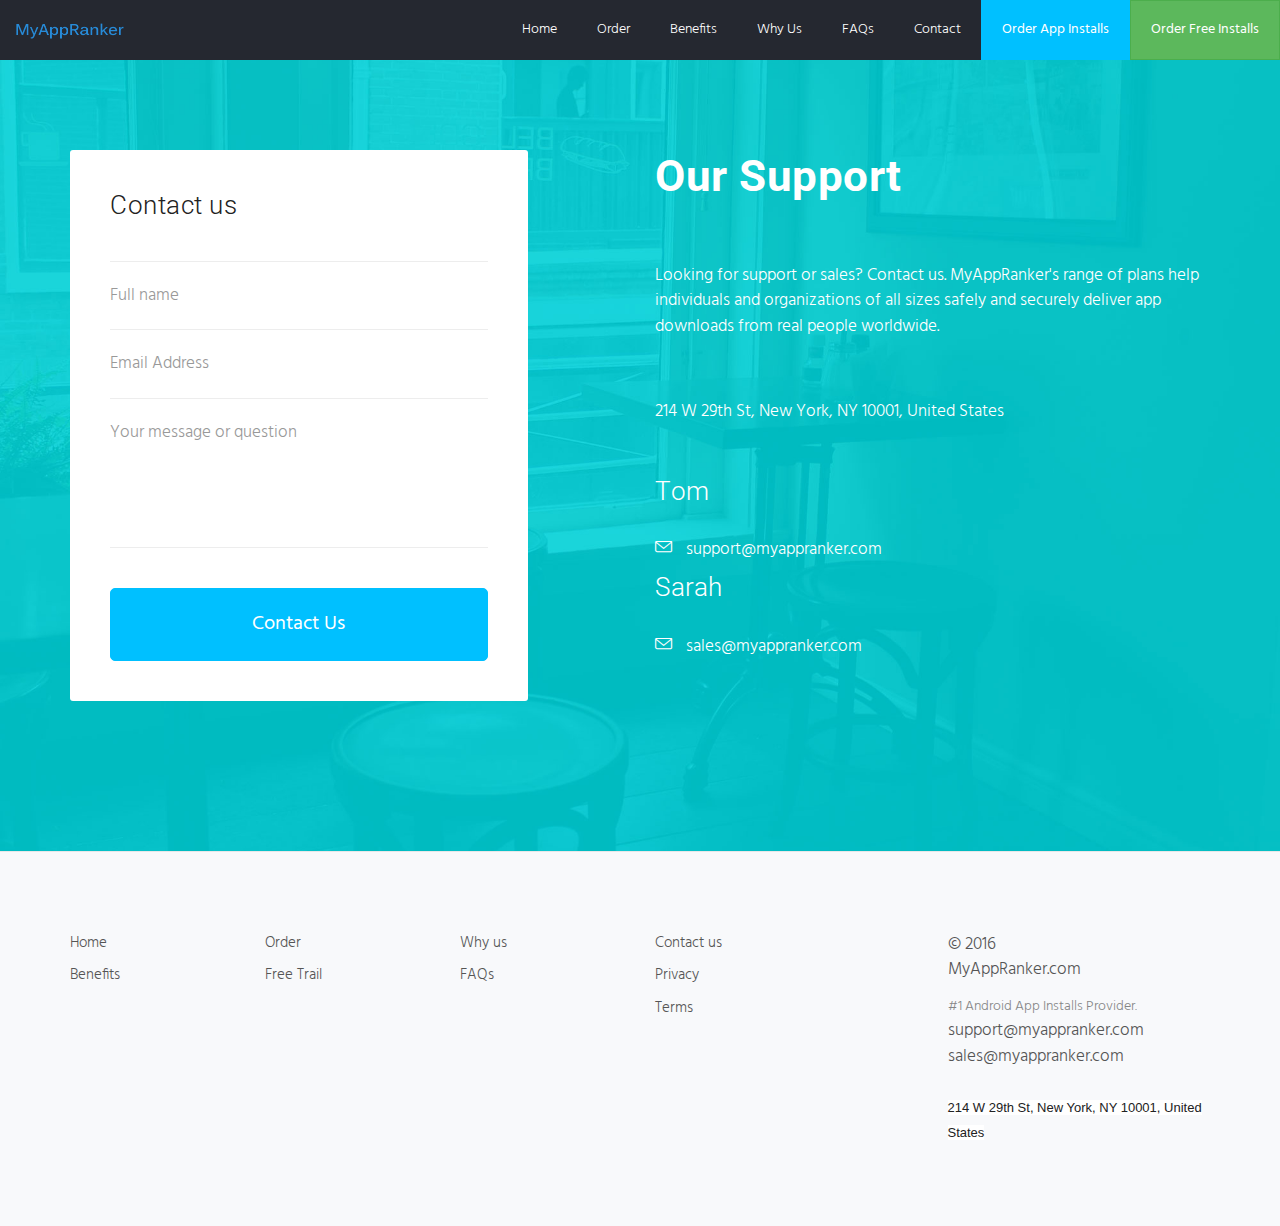
==== commit 64f1b765: "update code" ====
--- a/contact.html
+++ b/contact.html
@@ -46,10 +46,10 @@
             <div class="collapse navbar-collapse navMenuCollapse">
                 <div class="login-panel"><a class="btn btn-primary" href="#order">Order App Installs</a><a class="btn btn-success" href="javascript:void( window.open( 'https://form.jotform.me/62261305964455', 'blank', 'scrollbars=yes, toolbar=no, width=700, height=500' ) )">Order Free Installs</a></div>
                 <ul class="nav">
-                    <li><a href="http://myappranker.com/#home">Home</a></li>
+                    <li><a href="http://myappranker.com/">Home</a></li>
                     <li><a href="http://myappranker.com/order.html">Order</a></li>
-                    <li><a href="http://myappranker.com/#benefits">Benefits</a></li>
-                    <li><a href="http://myappranker.com/#whyus">Why Us</a></li>
+                    <li><a href="http://myappranker.com/">Benefits</a></li>
+                    <li><a href="http://myappranker.com/">Why Us</a></li>
                     <li><a href="http://myappranker.com/faq.html">FAQs</a></li>
                     <li><a href="http://myappranker.com/contact.html">Contact</a></li>
 
@@ -77,7 +77,7 @@
                             <div class="form-group">
                                 <textarea class="form-control" rows="4" placeholder="Your message or question" id="contact_message" name="message"></textarea>
                             </div>
-                            <button type="submit" id="contact_submit" data-loading-text="•••" class="btn btn-lg btn-block btn-primary">Order</button>
+                            <button type="submit" id="contact_submit" data-loading-text="•••" class="btn btn-lg btn-block btn-primary">Contact Us</button>
                         </form>
                     </div>
                 </div>
@@ -121,8 +121,8 @@
                     <div class="row">
                         <div class="col-md-3">
                             <ul class="links-list">
-                                <li><a href="http://myappranker.com/#home">Home</a></li>
-                                <li><a href="http://myappranker.com/#benefits">Benefits</a></li>
+                                <li><a href="http://myappranker.com/">Home</a></li>
+                                <li><a href="http://myappranker.com/">Benefits</a></li>
 
                             </ul>
                         </div>
@@ -135,7 +135,7 @@
                         <div class="col-md-3">
                             <ul class="links-list">
 
-                                <li><a href="http://myappranker.com/#why">Why us</a></li>
+                                <li><a href="http://myappranker.com/">Why us</a></li>
                                 <li><a href="http://myappranker.com/faq.html">FAQs</a></li>
 
                             </ul>
--- a/css/style.css
+++ b/css/style.css
@@ -1034,7 +1034,7 @@
 }
 
 .item-list-left li {
-	padding: 0 45px 60px 75px;
+	padding: 0 0 60px 0px;
 	text-align: left;
 }
 
@@ -2619,3 +2619,27 @@
 	height: 100%;
 	background: none;
 }
+
+
+
+/*Custom CSS */
+
+
+.p-t-50{
+	padding-top: 50px!important;
+}
+
+.p-t-40{
+	padding-top: 40px!important;
+}
+
+
+.border-right{
+	border-right: 1px solid #eee;
+}
+
+
+.item-list-left li p span{
+	font-size: 35px;
+
+}